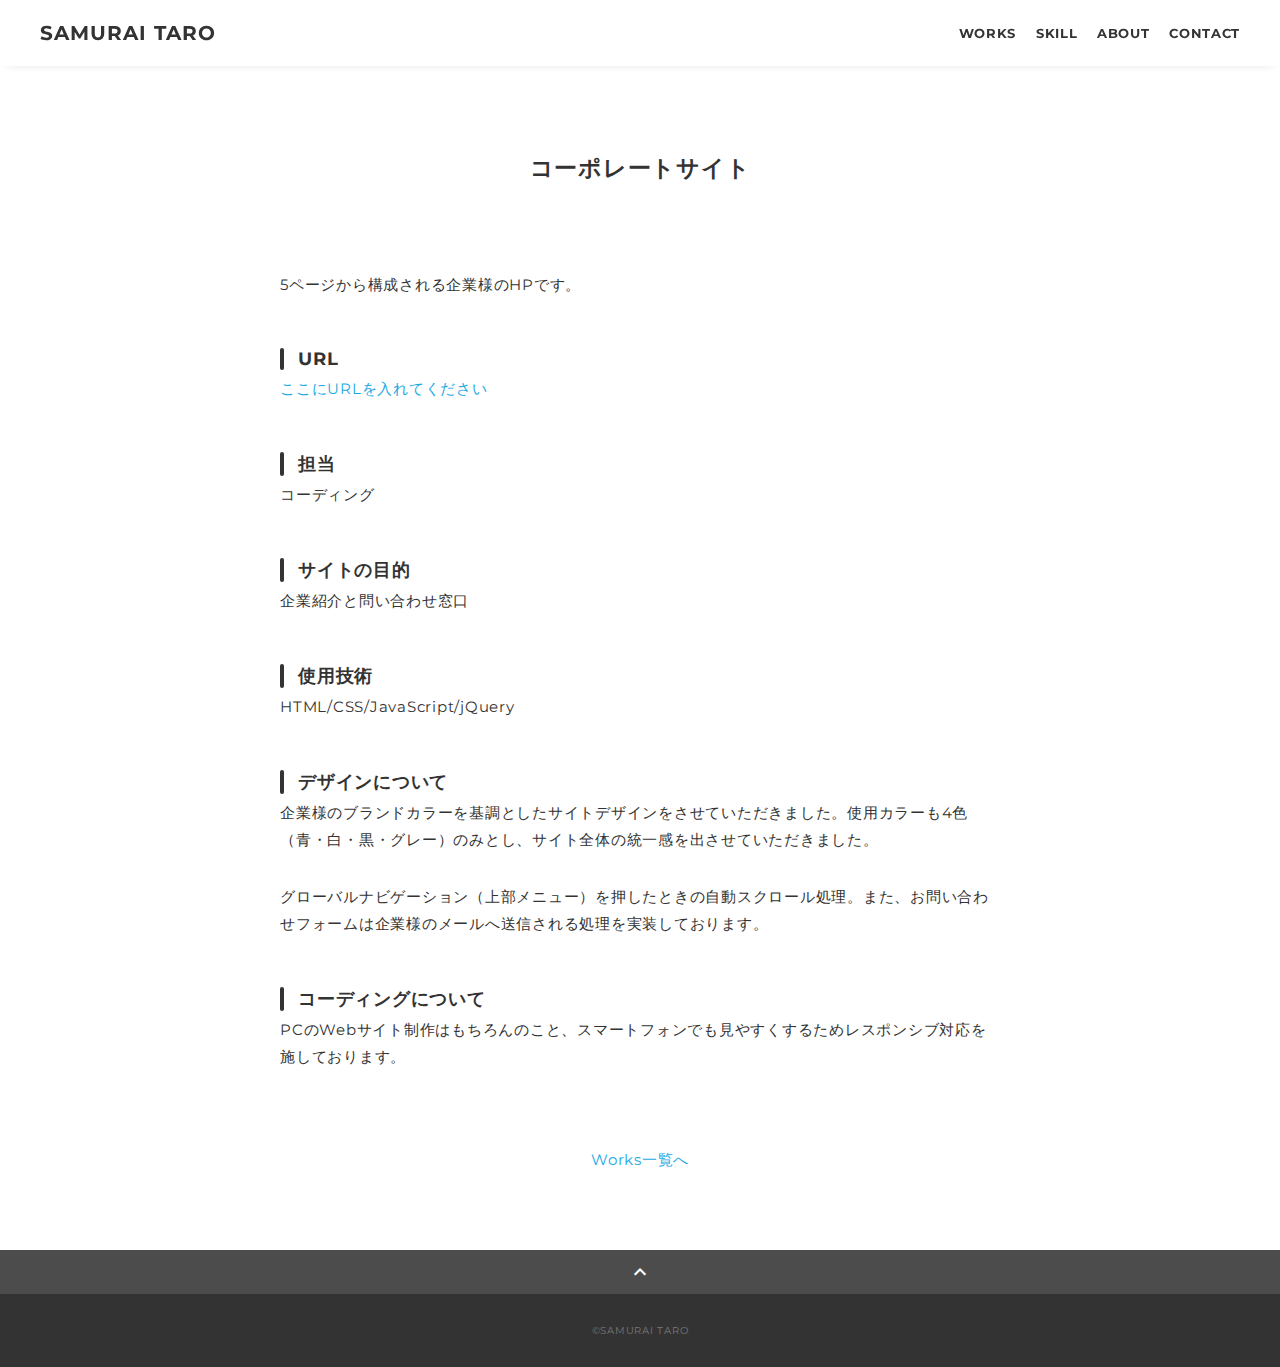
==== portfolio/works-1.html @ 50f149f9 "Add files via upload" ====
<!DOCTYPE html>
<html>
<head>
  <meta charset="utf-8">
  <meta name="viewport" content="width=device-width, initial-scale=1.0, maximum-scale=1.0, minimum-scale=1.0">
  <title>SAMURAI ポートフォリオ</title>
  <link rel="preconnect" href="https://fonts.gstatic.com">
  <link href="https://fonts.googleapis.com/css2?family=Montserrat:wght@400;700&display=swap" rel="stylesheet">
  <link href="https://fonts.googleapis.com/css?family=Material+Icons+Outlined" rel="stylesheet">
  <link href="css/ress.css" media="all" rel="stylesheet" type="text/css" />
  <link href="css/style.css" media="all" rel="stylesheet" type="text/css" />
</head>

<body>
  <div class="wrapper">

    <!-- header -->
    <header class="header ">
      <div class="container">
        <h1 class="header-logo">
          <a href="index.html">SAMURAI TARO</a>
        </h1>
        <nav class="gnav">
          <ul class="gnav-list">
            <li class="gnav-item"><a href="index.html#works">WORKS</a></li>
            <li class="gnav-item"><a href="index.html#skill">SKILL</a></li>
            <li class="gnav-item"><a href="index.html#about">ABOUT</a></li>
            <li class="gnav-item"><a href="index.html#contact">CONTACT</a></li>
          </ul>
        </nav>
      </div>
    </header>
    <!-- /header -->

    <main class="content">

      <article class="article">
        <div class="article-container">
          <h2 class="article-title">コーポレートサイト</h2>
          <div class="article-body">
            <p>
              <img src="img/works-detail/works-1.png" alt="">
            </p>
            <p>
              5ページから構成される企業様のHPです。
            </p>
            <h3>URL</h3>
            <p><a href="" target="_blank" rel="noopener">ここにURLを入れてください</a></p>
            <h3>担当</h3>
            <p>コーディング</p>
            <h3>サイトの目的</h3>
            <p>企業紹介と問い合わせ窓口</p>
            <h3>使用技術</h3>
            <p>HTML/CSS/JavaScript/jQuery</p>
            <h3>デザインについて</h3>
            <p>
              企業様のブランドカラーを基調としたサイトデザインをさせていただきました。使用カラーも4色（青・白・黒・グレー）のみとし、サイト全体の統一感を出させていただきました。
            </p>
            <p>
              グローバルナビゲーション（上部メニュー）を押したときの自動スクロール処理。また、お問い合わせフォームは企業様のメールへ送信される処理を実装しております。
            </p>
            <h3>コーディングについて</h3>
            <p>
              PCのWebサイト制作はもちろんのこと、スマートフォンでも見やすくするためレスポンシブ対応を施しております。
            </p>
          </div>
          <div class="home-link">
            <a href="index.html#works">Works一覧へ</a>
          </div>
        </div>
      </article>

      <div class="page-top" id="js-page-top">
        <span class="material-icons-outlined">expand_less</span>
      </div>
    </main>

    <!-- footer -->
    <footer class="footer">
      <div class="copyright">&copy;SAMURAI TARO</div>
    </footer>
    <!-- /footer -->

  </div>
  <script src="https://ajax.googleapis.com/ajax/libs/jquery/3.6.0/jquery.min.js"></script>
  <script type='text/javascript' src="js/script.js"></script>
</body>
</html>
---- portfolio/css/ress.css ----
/*!
 * ress.css • v3.0.1
 * MIT License
 * github.com/filipelinhares/ress
 */

/* # =================================================================
   # Global selectors
   # ================================================================= */

html {
  box-sizing: border-box;
  word-break: normal;
  -moz-tab-size: 4;
  tab-size: 4;

  -webkit-text-size-adjust: 100%; /* Prevent adjustments of font size after orientation changes in iOS */
}

*,
::before,
::after {
  box-sizing: inherit;
  background-repeat: no-repeat; /* Set `background-repeat: no-repeat` to all elements and pseudo elements */
}

::before,
::after {
  vertical-align: inherit;
  text-decoration: inherit; /* Inherit text-decoration and vertical align to ::before and ::after pseudo elements */
}

* {
  margin: 0;
  padding: 0; /* Reset `padding` and `margin` of all elements */
}

/* # =================================================================
   # General elements
   # ================================================================= */

hr {
  overflow: visible; /* Show the overflow in Edge and IE */
  height: 0; /* Add the correct box sizing in Firefox */
}

details,
main {
  display: block; /* Render the `main` element consistently in IE. */
}

summary {
  display: list-item; /* Add the correct display in all browsers */
}

small {
  font-size: 80%; /* Set font-size to 80% in `small` elements */
}

[hidden] {
  display: none; /* Add the correct display in IE */
}

abbr[title] {
  /* Add the correct text decoration in Chrome, Edge, IE, Opera, and Safari */
  text-decoration: underline;
  text-decoration: underline dotted;
  border-bottom: none; /* Remove the bottom border in Chrome 57 */
}

a {
  background-color: transparent; /* Remove the gray background on active links in IE 10 */
}

a:active,
a:hover {
  outline-width: 0; /* Remove the outline when hovering in all browsers */
}

code,
kbd,
pre,
samp {
  font-family: monospace, monospace; /* Specify the font family of code elements */
}

pre {
  font-size: 1em; /* Correct the odd `em` font sizing in all browsers */
}

b,
strong {
  font-weight: bolder; /* Add the correct font weight in Chrome, Edge, and Safari */
}

/* https://gist.github.com/unruthless/413930 */
sub,
sup {
  position: relative;
  font-size: 75%;
  line-height: 0;
  vertical-align: baseline;
}

sub {
  bottom: -.25em;
}

sup {
  top: -.5em;
}

/* # =================================================================
   # Forms
   # ================================================================= */

input {
  border-radius: 0;
}

/* Replace pointer cursor in disabled elements */
[disabled] {
  cursor: default;
}

[type="number"]::-webkit-container-spin-button,
[type="number"]::-webkit-outer-spin-button {
  height: auto; /* Correct the cursor style of increment and decrement buttons in Chrome */
}

[type="search"] {
  outline-offset: -2px; /* Correct the outline style in Safari */

  -webkit-appearance: textfield; /* Correct the odd appearance in Chrome and Safari */
}

[type="search"]::-webkit-search-decoration {
  -webkit-appearance: none; /* Remove the container padding in Chrome and Safari on macOS */
}

textarea {
  overflow: auto; /* Internet Explorer 11+ */
  resize: vertical; /* Specify textarea resizability */
}

button,
input,
optgroup,
select,
textarea {
  font: inherit; /* Specify font inheritance of form elements */
}

optgroup {
  font-weight: bold; /* Restore the font weight unset by the previous rule */
}

button {
  overflow: visible; /* Address `overflow` set to `hidden` in IE 8/9/10/11 */
}

button,
select {
  text-transform: none; /* Firefox 40+, Internet Explorer 11- */
}

/* Apply cursor pointer to button elements */
button,
[type="button"],
[type="reset"],
[type="submit"],
[role="button"] {
  cursor: pointer;
  color: inherit;
}

/* Remove container padding and border in Firefox 4+ */
button::-moz-focus-container,
[type="button"]::-moz-focus-container,
[type="reset"]::-moz-focus-container,
[type="submit"]::-moz-focus-container {
  padding: 0;
  border-style: none;
}

/* Replace focus style removed in the border reset above */
button:-moz-focusring,
[type="button"]::-moz-focus-container,
[type="reset"]::-moz-focus-container,
[type="submit"]::-moz-focus-container {
  outline: 1px dotted ButtonText;
}

button,
html [type="button"],
/* Prevent a WebKit bug where (2) destroys native `audio` and `video`controls in Android 4 */
[type="reset"],
[type="submit"] {
  -webkit-appearance: button; /* Correct the inability to style clickable types in iOS */
}

/* Remove the default button styling in all browsers */
button,
input,
select,
textarea {
  border-style: none;
  background-color: transparent;
}

/* Style select like a standard input */
select {
  -webkit-appearance: none; /* Chrome 41+ */
  -moz-appearance: none; /* Firefox 36+ */
}

select::-ms-expand {
  display: none; /* Internet Explorer 11+ */
}

select::-ms-value {
  color: currentColor; /* Internet Explorer 11+ */
}

legend {
  display: table; /* Correct the text wrapping in Edge and IE */
  max-width: 100%; /* Correct the text wrapping in Edge and IE */
  max-width: 100%; /* Correct the text wrapping in Edge 18- and IE */
  white-space: normal; /* Correct the text wrapping in Edge and IE */
  color: inherit; /* Correct the color inheritance from `fieldset` elements in IE */
  border: 0; /* Correct `color` not being inherited in IE 8/9/10/11 */
}

::-webkit-file-upload-button {
  font: inherit; /* Change font properties to `inherit` in Chrome and Safari */
  color: inherit;
  /* Correct the inability to style clickable types in iOS and Safari */

  -webkit-appearance: button;
}

/* # =================================================================
   # Specify media element style
   # ================================================================= */

img {
  border-style: none; /* Remove border when inside `a` element in IE 8/9/10 */
}

/* Add the correct vertical alignment in Chrome, Firefox, and Opera */
progress {
  vertical-align: baseline;
}

/* # =================================================================
   # Accessibility
   # ================================================================= */

/* Hide content from screens but not screenreaders */
@media screen {
  [hidden~="screen"] {
    display: inherit;
  }
  [hidden~="screen"]:not(:active):not(:focus):not(:target) {
    position: absolute !important;
    clip: rect(0 0 0 0) !important;
  }
}

/* Specify the progress cursor of updating elements */
[aria-busy="true"] {
  cursor: progress;
}

/* Specify the pointer cursor of trigger elements */
[aria-controls] {
  cursor: pointer;
}

/* Specify the unstyled cursor of disabled, not-editable, or otherwise inoperable elements */
[aria-disabled] {
  cursor: default;
}
---- portfolio/css/style.css ----
body {
  font-family: "Montserrat","Helvetica Neue",Arial,"Hiragino Kaku Gothic ProN","Hiragino Sans",Meiryo,sans-serif;
  font-size: 15px;
  letter-spacing: .05em;
  color: #333;
}

a {
  transition: opacity .3s;
  text-decoration: none;
  color: #1ca9e3;
}

img {
  max-width: 100%;
  height: auto;
  vertical-align: bottom;
  border-style: none;
}



.pc-only {
  display: block;
}

.sp-only {
  display: none;
}

/*--------------------------------
 レイアウト
---------------------------------*/
.wrapper {
  padding-top: 73px;
}

.section {
  padding: 90px 0;
}

.section:nth-of-type(odd) {
  background-color: #f7f7f7;
}

.container {
  max-width: 1340px;
  margin: 0 auto;
  padding: 0 40px;
}

/*--------------------------------
 見出し
---------------------------------*/
.title {
  font-size: 34px;
  font-weight: bold;
  line-height: 1;
  margin-bottom: 40px;
  text-align: center;
  letter-spacing: .05em;
  color: #333;
}

.lead {
  font-size: 16px;
  line-height: 1.8;
  margin-bottom: 30px;
}

/*--------------------------------
ヘッダー
---------------------------------*/
.header {
  position: fixed;
  top: 0;
  z-index: 1;
  width: 100%;
  background-color: #fff;
  box-shadow: 0 5px 10px -6px rgba(0,0,0,.1);
}

.header .container {
  display: flex;
  align-items: center;
  justify-content: space-between;
  padding: 20px 40px;
}

.header-logo {
  font-size: 20px;
  font-weight: bold;
  line-height: 1.2;
  margin-right: 20px;
  letter-spacing: .05em;
}

.header-logo a {
  color: #333;
}

.gnav-list {
  display: flex;
  justify-content: space-between;
  list-style: none;
}

.gnav-item:not(:last-child) {
  margin-right: 20px;
}

.gnav-item a {
  position: relative;
  font-size: 13px;
  font-weight: bold;
  display: inline-block;
  padding: 5px 0;
  transition: .3s;
  letter-spacing: .05em;
  color: #333;
}
.gnav-item a:after {
  position: absolute;
  bottom: 0;
  left: 50%;
  width: 0;
  height: 3px;
  content: "";
  transition: .3s;
  -webkit-transform: translateX(-50%);
  transform: translateX(-50%);
  background-color: #333;
}

.gnav-item a:hover:after {
  width: 100%;
}

/*--------------------------------
 メインビジュアル
---------------------------------*/
.mv {
  display: flex;
  align-items: center;
  justify-content: center;
  height: auto;
  text-align: center;
}

.mv-container {
  position: relative;
  padding: 0 20px;
}

.mv-container img {
  width: 100%;
  height: auto;
}

/*--------------------------------
 Works
---------------------------------*/
.works-list {
  display: flex;
  flex-wrap: wrap;
  margin-bottom: -40px;
}

.works-item {
  width: 31.74603%;
  margin-right: 1.58730%;
  margin-bottom: 40px;
  color: #333;
}

.works-item:hover {
  opacity: .9;
}

.works-item:nth-of-type(3n) {
  margin-right: 0;
}

.works-img img {
  border: 1px solid #e6e6e6;
}

.works-name {
  font-size: 12px;
  font-weight: bold;
  margin-top: 8px;
}

.works-info {
  font-size: 10px;
  margin-top: 5px;
}

/*--------------------------------
 Skill
---------------------------------*/
.skill-list {
  display: flex;
  flex-wrap: wrap;
  justify-content: space-between;
  margin-bottom: -50px;
}

.skill-item {
  display: flex;
  align-items: flex-start;
  justify-content: space-between;
  width: 48%;
  margin-bottom: 50px;
}

.skill-img {
  width: 60px;
  height: auto;
  margin-right: 20px;
}

.skill-body {
  flex: 1;
}

.skill-name {
  margin-bottom: 10px;
}

.skill-text {
  font-size: 14px;
  line-height: 1.8;
}

/*--------------------------------
 About
---------------------------------*/
.profile {
  display: flex;
  flex-wrap: wrap;
  max-width: 800px;
  margin: 0 auto;
}
.profile-img {
  width: 20%;
  margin-right: 30px;
  border-radius: 50%;
}
.profile-img img {
  border-radius: 50%;
}
.profile-body {
  flex: 1;
}

.profile-body p {
  font-size: 15px;
  line-height: 1.8;
}

.profile-body p:not(:last-child) {
  margin-bottom: 30px;
}

/*--------------------------------
 Contact
---------------------------------*/
.contact {
  text-align: center;
}

.contact-item:not(:last-child) {
  margin-right: 10px;
}

.contact-text {
  margin-top: 10px;
}
/*--------------------------------
 ページトップ
---------------------------------*/
.page-top {
  font-weight: bold;
  padding: 10px;
  cursor: pointer;
  text-align: center;
  background-color: #4c4c4c;
}

.page-top .material-icons-outlined {
  vertical-align: bottom;
  color: #fff;
}

/*--------------------------------
 フッター
---------------------------------*/
.footer {
  padding: 30px;
  background-color: #333;
}

.copyright {
  font-size: 10px;
  text-align: center;
  color: #797979;
}

/*--------------------------------
 下層：Worksページ
---------------------------------*/
.article {
  padding: 80px 0;
}

.article-container {
  max-width: 1040px;
  margin: 0 auto;
  padding: 0 20px;
}

.article-title {
  margin-bottom: 30px;
  text-align: center;
}

.article-body {
  max-width: 720px;
  margin: 0 auto;
  margin-bottom: 80px;
}

.article-body h3 {
  position: relative;
  font-size: 18px;
  margin-bottom: 5px;
  padding-left: 1em;
}

.article-body img {
  width: 100%;
  height: auto;
}

.article-body h3:not(:first-child) {
  margin-top: 50px;
}

.article-body h3::before {
  position: absolute;
  top: 0;
  left: 0;
  width: 4px;
  height: 100%;
  content: "";
  border-radius: 3px;
  background-color: #333;
}

.article-body p {
  font-size: 15px;
  line-height: 1.8;
  margin-bottom: 30px;
}

.home-link {
  text-align: center;
}

/*media Queries 767
----------------------------------------------------*/
@media screen and (max-width: 767px) {
  body {
    font-size: 14px;
  }

  .pc-only {
    display: none;
  }

  .sp-only {
    display: block;
  }

  /* 見出し */
  .title {
    font-size: 26px;
    margin-bottom: 20px;
  }

  .lead {
    font-size: 14px;
    line-height: 1.7;
    margin-bottom: 20px;
  }

  /* レイアウト */
  .wrapper {
    padding-top: 57px;
  }

  .section {
    padding: 60px 0;
  }

  .container {
    padding: 0 20px;
  }

  /* ヘッダー */
  .header .container {
    padding: 15px;
  }

  .header-logo {
    font-size: 15px;
    margin-right: 15px;
  }

  .gnav-item:not(:last-child) {
    margin-right: 10px;
  }

  .gnav-item a {
    font-size: 10px;
  }

  .gnav-item a:after {
    display: none;
  }

  /*  メインビジュアル */
  .mv {
    height: 40vh;
  }

  .mv-container {
    padding: 0 20px;
  }

  .mv-title {
    font-size: 30px;
  }
  .mv-subtitle {
    font-size: 16px;
    margin-bottom: 20px;
  }

  .mv-text {
    top: 75%;
    font-size: 14px;
    line-height: 1.7;
  }

  /* Works */
  .works-name {
    font-size: 12px;
  }

  .works-info {
    margin-top: 3px;
  }

  .works-list {
    justify-content: space-between;
  }

  .works-item {
    flex: 0 0 48%;
    margin-right: 0;
    margin-bottom: 30px;
  }

  /* Skill */
  .skill-list {
    display: block;
    margin-bottom: 0;
  }

  .skill-item {
    width: 100%;
    margin-bottom: 35px;
  }

  .skill-item:last-child {
    margin-bottom: 0;
  }

  .skill-name {
    margin-bottom: 5px;
  }

  .skill-text {
    font-size: 13px;
    line-height: 1.7;
  }

  /* About */
  .profile {
    display: block;
  }
  .profile-img {
    width: 150px;
    margin: 0 auto;
    margin-bottom: 25px;
  }

  .profile-body p {
    font-size: 14px;
    line-height: 1.7;
  }

  .profile-body p:not(:last-child) {
    margin-bottom: 20px;
  }

  /* フッター */
  .footer {
    padding: 20px;
  }

  /* 下層ページ */
  .article {
    padding: 50px 0;
  }

  .article-body h3 {
    font-size: 16px;
    padding-left: .8em;
  }

  .article-body h3:not(:first-child) {
    margin-top: 30px;
  }

  .article-body p {
    font-size: 14px;
    line-height: 1.7;
    margin-bottom: 20px;
  }
}
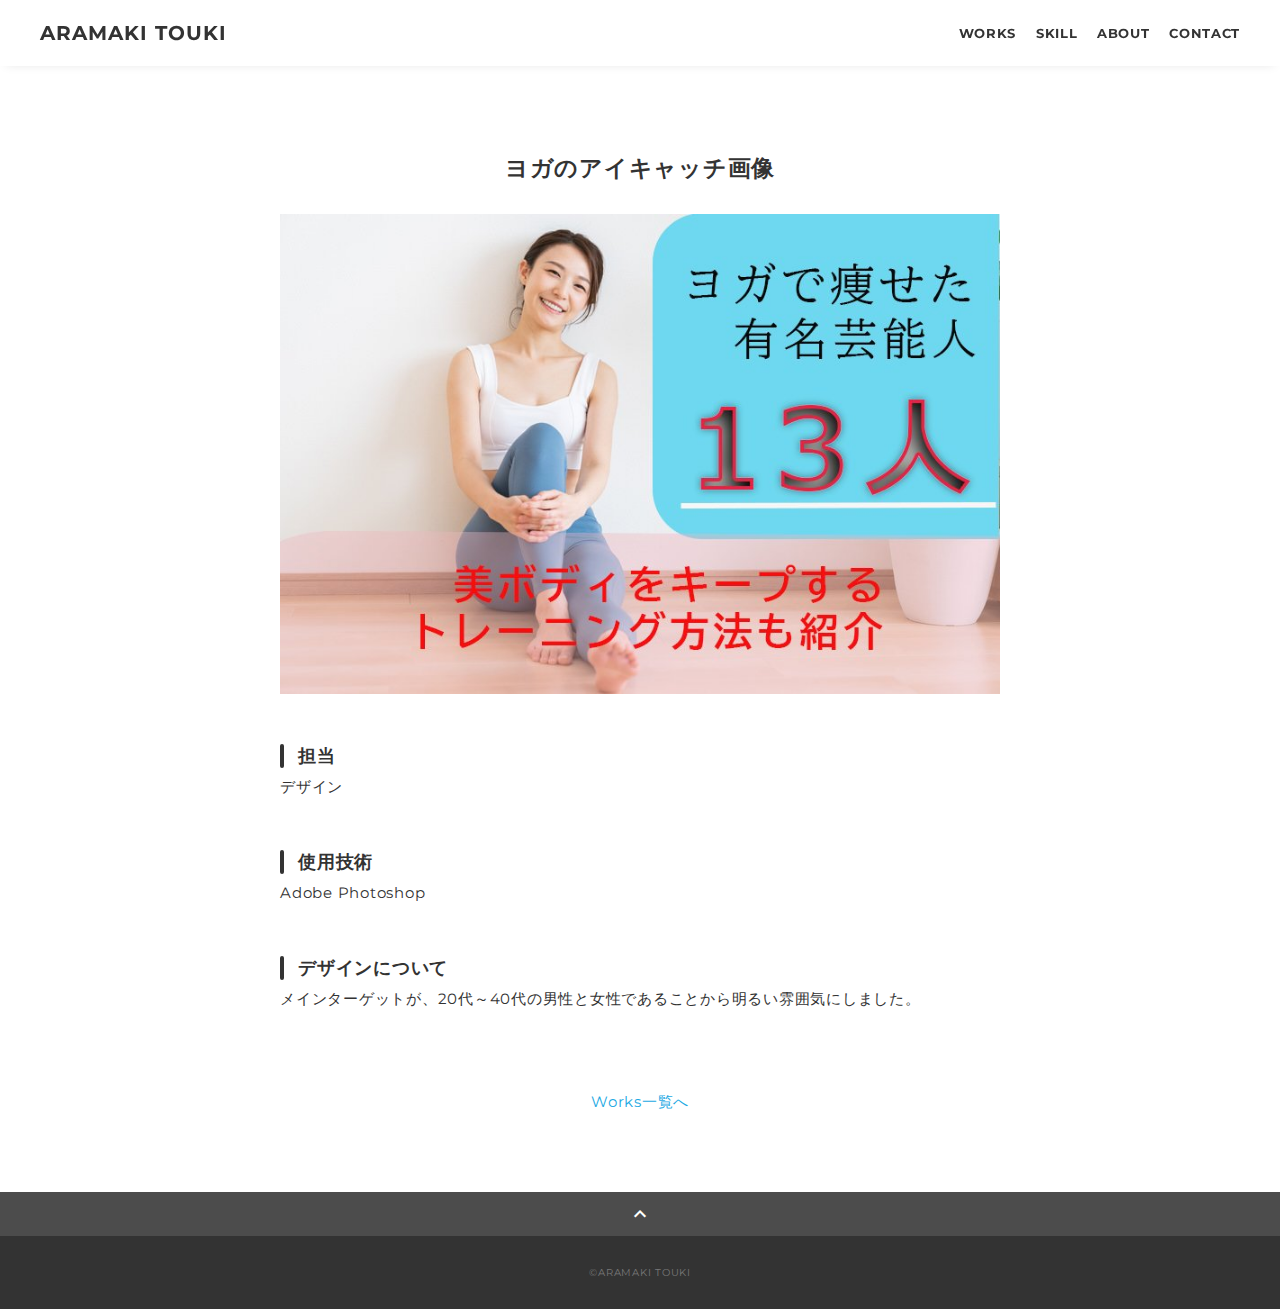
==== commit cac19463: "Add files via upload" ====
--- a/portfolio/works-1.html
+++ b/portfolio/works-1.html
@@ -3,7 +3,7 @@
 <head>
   <meta charset="utf-8">
   <meta name="viewport" content="width=device-width, initial-scale=1.0, maximum-scale=1.0, minimum-scale=1.0">
-  <title>SAMURAI ポートフォリオ</title>
+  <title>ポートフォリオ</title>
   <link rel="preconnect" href="https://fonts.gstatic.com">
   <link href="https://fonts.googleapis.com/css2?family=Montserrat:wght@400;700&display=swap" rel="stylesheet">
   <link href="https://fonts.googleapis.com/css?family=Material+Icons+Outlined" rel="stylesheet">
@@ -18,7 +18,7 @@
     <header class="header ">
       <div class="container">
         <h1 class="header-logo">
-          <a href="index.html">SAMURAI TARO</a>
+          <a href="index.html">ARAMAKI TOUKI</a>
         </h1>
         <nav class="gnav">
           <ul class="gnav-list">
@@ -36,32 +36,22 @@
 
       <article class="article">
         <div class="article-container">
-          <h2 class="article-title">コーポレートサイト</h2>
+          <h2 class="article-title">ヨガのアイキャッチ画像</h2>
           <div class="article-body">
             <p>
-              <img src="img/works-detail/works-1.png" alt="">
+              <img src="img/works-detail/photoshop.jpg" alt="">
             </p>
             <p>
-              5ページから構成される企業様のHPです。
+              
             </p>
-            <h3>URL</h3>
-            <p><a href="" target="_blank" rel="noopener">ここにURLを入れてください</a></p>
+            <p><a href="" target="_blank" rel="noopener"></a></p>
             <h3>担当</h3>
-            <p>コーディング</p>
-            <h3>サイトの目的</h3>
-            <p>企業紹介と問い合わせ窓口</p>
+            <p>デザイン</p>
             <h3>使用技術</h3>
-            <p>HTML/CSS/JavaScript/jQuery</p>
+            <p>Adobe Photoshop</p>
             <h3>デザインについて</h3>
             <p>
-              企業様のブランドカラーを基調としたサイトデザインをさせていただきました。使用カラーも4色（青・白・黒・グレー）のみとし、サイト全体の統一感を出させていただきました。
-            </p>
-            <p>
-              グローバルナビゲーション（上部メニュー）を押したときの自動スクロール処理。また、お問い合わせフォームは企業様のメールへ送信される処理を実装しております。
-            </p>
-            <h3>コーディングについて</h3>
-            <p>
-              PCのWebサイト制作はもちろんのこと、スマートフォンでも見やすくするためレスポンシブ対応を施しております。
+              メインターゲットが、20代～40代の男性と女性であることから明るい雰囲気にしました。
             </p>
           </div>
           <div class="home-link">
@@ -77,7 +67,7 @@
 
     <!-- footer -->
     <footer class="footer">
-      <div class="copyright">&copy;SAMURAI TARO</div>
+      <div class="copyright">&copy;ARAMAKI TOUKI</div>
     </footer>
     <!-- /footer -->
 
